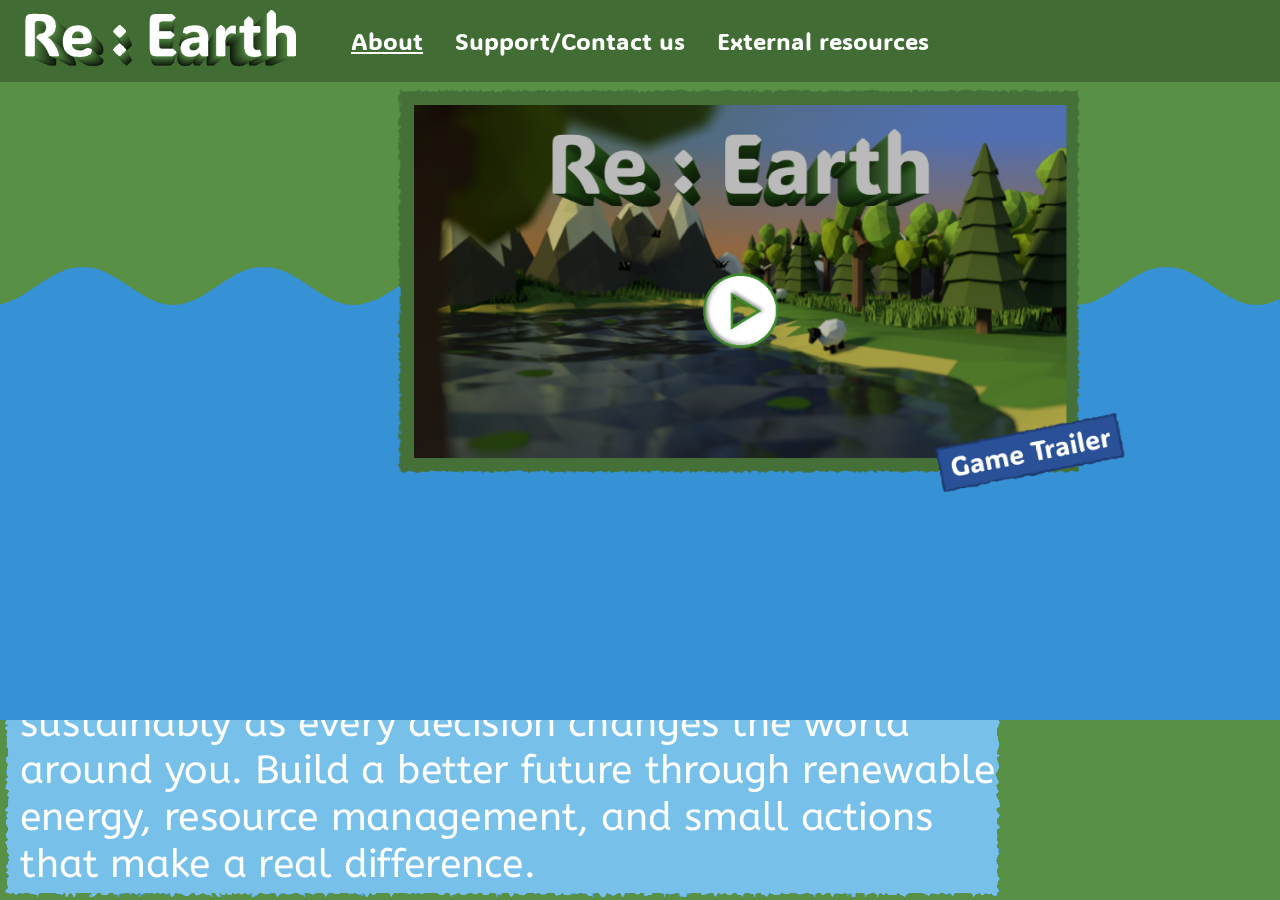
==== About.html @ cc4aa14b "Adding...." ====
<!DOCTYPE html>
<html lang="en">
<head>
    <meta charset="UTF-8">
    <title>Re:Earth About</title>
    <link rel="preconnect" href="https://fonts.googleapis.com">
    <link rel="preconnect" href="https://fonts.gstatic.com" crossorigin>
    <link href="https://fonts.googleapis.com/css2?family=ADLaM+Display&display=swap" rel="stylesheet">
    <link rel="stylesheet" href="https://www.w3schools.com/w3css/4/w3.css">
    <link rel="stylesheet" href="style-about.css">
</head>
<body>
<div class="w3-top bg-nav-green"> <!-- Code for the nav bar -->

  <div class="w3-bar custom-nav-flex" id="myNavbar">

    <div class="nav-zone-left">
      <a href="index.html" class="w3-bar-item w3-button nav-left-btn"><img src="images/Small-Logo.png" alt="Nintendo button" class="img-logo"></a>
    </div>

    <div class="nav-zone-center">
      <a href="About.html" class="w3-bar-item" style="color: white;">About</a>
      <a href="Support-Contact-us.html" class="w3-bar-item w3-button" style="color: white;"><i class="fa fa-th"></i> Support/Contact us</a>
      <a href="External-resources.html" class="w3-bar-item w3-button" style="color: white;"><i class="fa fa-user"></i> External resources</a>
    </div>

    <div class="nav-zone-right"></div>
  </div>
</div>

<img src="images/Fake_Vid_withtrail.png" class="Vid"> <!-- Three images are for the fake video, the about text, and the blue water background-->

<img src="images/About_Text - Copy.png">

<img src="images/BlueBG-drop.png" class="Divider">

</body>
</html>
---- style-about.css ----
html, body {
  margin: 0;
  height: 100%;
  overflow: hidden;
  background-color: #589046;
}

body, h1, h2, h3, h4, h5, h6, p, #myNavbar, a {
    font-family: "ADLaM Display", monospace;
    color: white;
}

.adlam-display-regular {
  font-family: "ADLaM Display", system-ui;
  font-weight: 400;
  font-style: normal;
}

.bg-nav-green {
    background-color: #416d34;
}

#myNavbar, #Logo-container, .w3-container {
    position: relative;
    z-index: 10;
}

#myNavbar a {
    font-size: 24px;
}

.custom-nav-flex {
    display: flex !important;
    align-items: center;
    justify-content: space-between;
    width: 100%;
}

.nav-zone-left, .nav-zone-right {
    flex: 1;
    display: flex;
}

.nav-zone-left {
    justify-content: flex-start;
}

.nav-zone-right {
    justify-content: flex-end;
}

.nav-zone-center {
    display: flex;
    justify-content: center;
    flex-wrap: nowrap;
}

.Vid {
    position: relative;
    left: 30%;
    width: 50em;
    height: auto;
    z-index: 100;
    margin-top: 5em;
}

.Divider {
    position: fixed;
    top: 0vw;
    left: 0vw;
    width: 100%;
    max-width: 100%;
    height: auto;
}
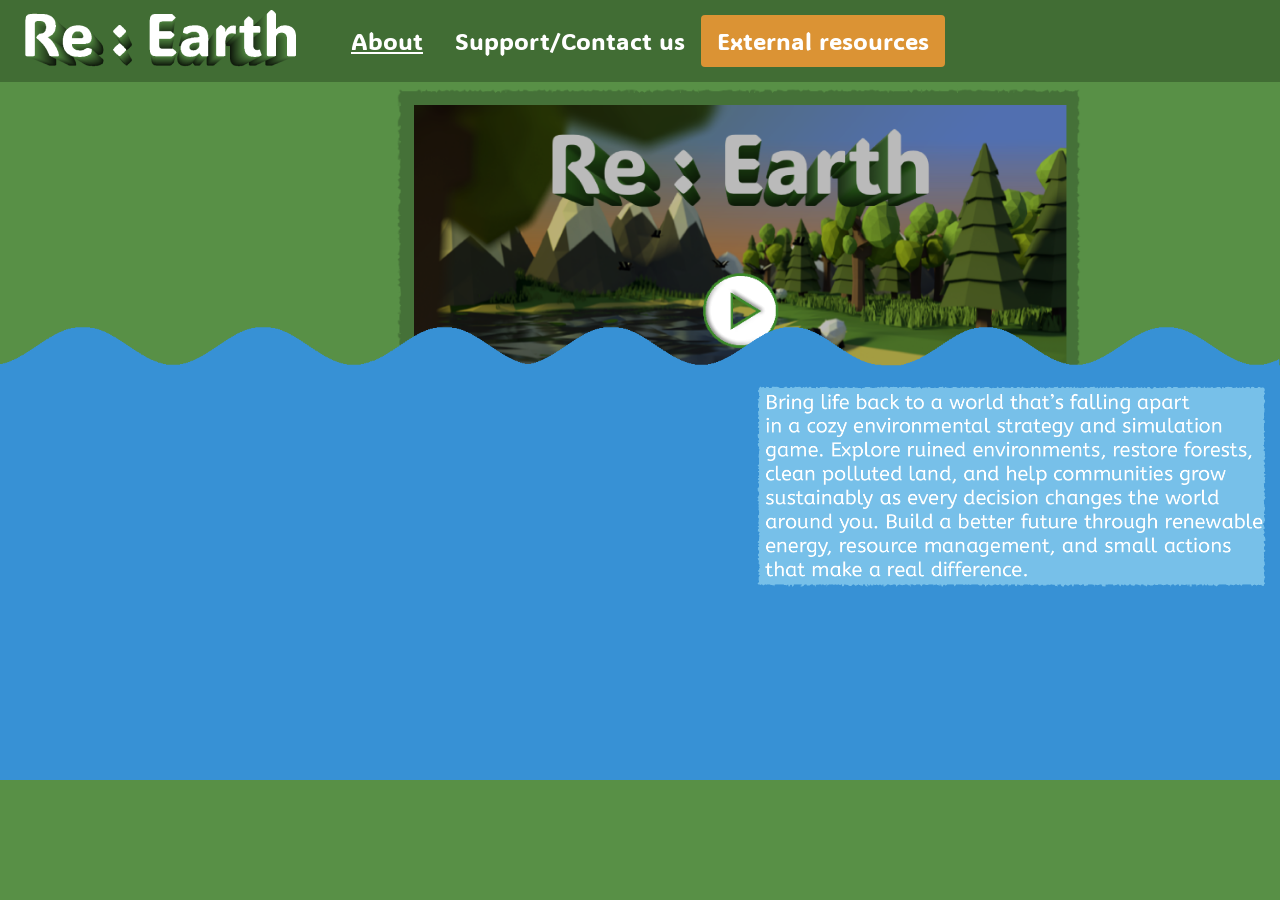
==== commit 379bc755: "Adding...." ====
--- a/About.html
+++ b/About.html
@@ -21,16 +21,23 @@
     <div class="nav-zone-center">
       <a href="About.html" class="w3-bar-item" style="color: white;">About</a>
       <a href="Support-Contact-us.html" class="w3-bar-item w3-button" style="color: white;"><i class="fa fa-th"></i> Support/Contact us</a>
-      <a href="External-resources.html" class="w3-bar-item w3-button" style="color: white;"><i class="fa fa-user"></i> External resources</a>
+      <div class="dropdown">
+           <button class="dropbtn"><i class="fa fa-user"></i> External resources</button>
+           <div class="dropdown-content">
+                <a href="https://www.chivecharities.nz/charity-type/environmental">Chive charities</a>
+                <a href="https://www.onepercentcollective.org/charity/sustainable-coastlines">Sustainable coastlines</a>
+                <a href="https://hopenz.org.nz/">Hope NZ</a>
+           </div>
+      </div>
     </div>
 
-    <div class="nav-zone-right"></div>
+   <div class="nav-zone-right"></div>
   </div>
 </div>
 
 <img src="images/Fake_Vid_withtrail.png" class="Vid"> <!-- Three images are for the fake video, the about text, and the blue water background-->
 
-<img src="images/About_Text - Copy.png">
+<img src="images/About_Text - Copy.png" class="About_Text">
 
 <img src="images/BlueBG-drop.png" class="Divider">
 
--- a/style-about.css
+++ b/style-about.css
@@ -18,11 +18,13 @@
 
 .bg-nav-green {
     background-color: #416d34;
+     overflow: visible !important;
 }
 
 #myNavbar, #Logo-container, .w3-container {
     position: relative;
-    z-index: 10;
+    z-index: 200;
+     overflow: visible !important;
 }
 
 #myNavbar a {
@@ -55,18 +57,81 @@
     flex-wrap: nowrap;
 }
 
+.dropdown {
+  position: relative;
+  display: inline-block;
+  vertical-align: middle;
+}
+
+/* The Blue Clickable/Hoverable Button */
+.dropbtn {
+  background-color: #db9334;
+  color: white;
+  padding: 8px 16px;
+  font-size: 24px;
+  font-family: "ADLaM Display", monospace;
+  border: none;
+  cursor: pointer;
+  border-radius: 4px;
+}
+
+/* The Floating Menu Container Box */
+.dropdown-content {
+  display: none;
+  position: absolute;
+  top: 100%;
+  left: 50%;
+  transform: translateX(-50%);
+  background-color: #ffffff;
+  min-width: 220px;
+  z-index: 10005 !important;
+  border-radius: 4px;
+}
+
+/* Individual Links Inside The White Box Area */
+.dropdown-content a {
+  color: #333333 !important; /* Force black text against white background */
+  padding: 12px 16px;
+  text-decoration: none;
+  display: block;
+  font-size: 18px !important;
+  text-align: left;
+}
+
+/* Changes gray level during a selection item highlight */
+.dropdown-content a:hover {
+  background-color: #f1f1f1;
+}
+
+/* Master triggers to fire up visual layout box on hover element state */
+.dropdown:hover .dropdown-content {
+  display: block !important;
+}
+
+.dropdown:hover .dropbtn {
+  background-color: #c78530;
+}
+
 .Vid {
     position: relative;
     left: 30%;
     width: 50em;
     height: auto;
-    z-index: 100;
     margin-top: 5em;
+}
+
+.About_Text {
+    position: fixed;
+    left: 59vw;
+    width: 40vw;
+    height: auto;
+    margin-top: 30vw;
+    z-index: 1;
 }
 
 .Divider {
     position: fixed;
-    top: 0vw;
+    top: 4.7vw;
     left: 0vw;
     width: 100%;
     max-width: 100%;
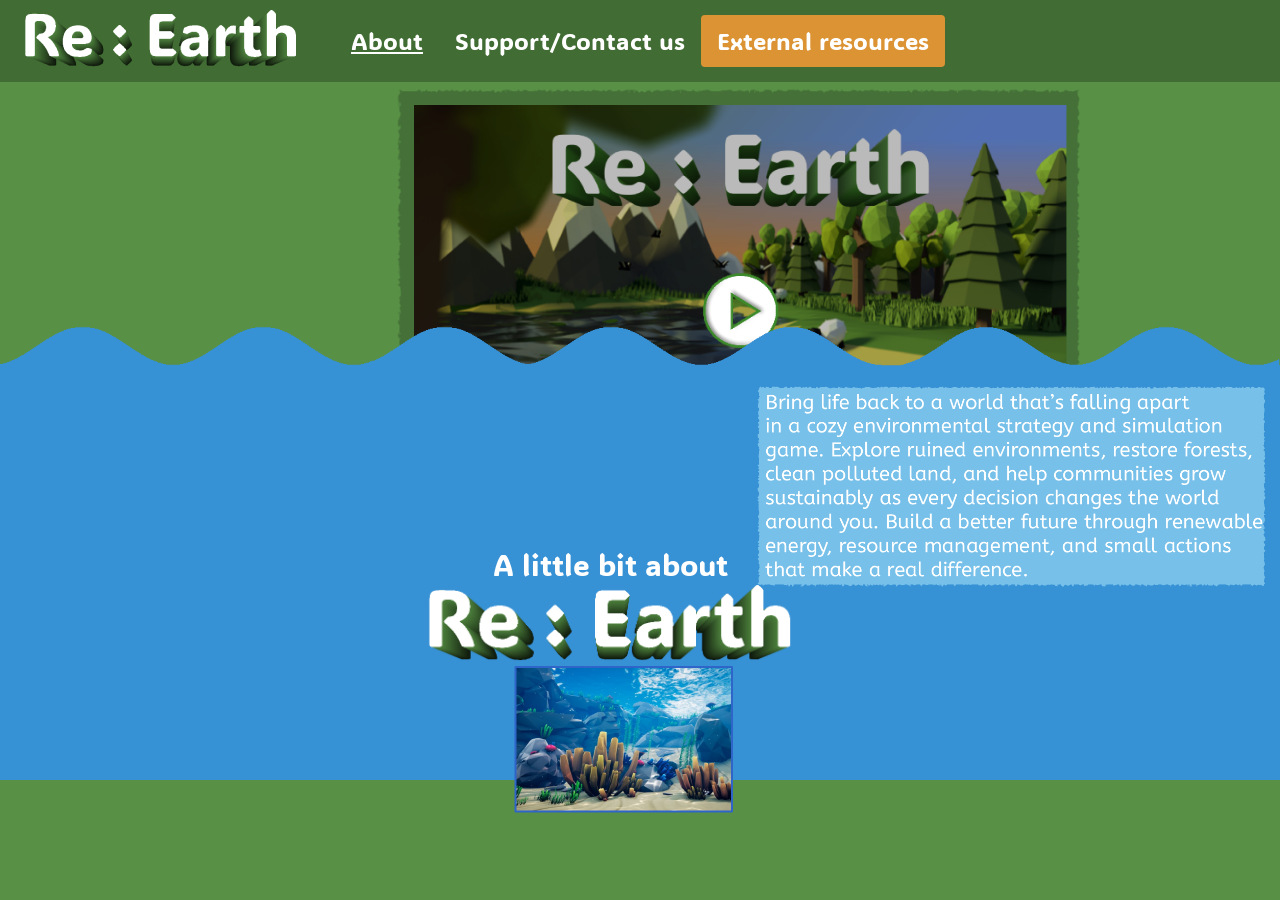
==== commit 08abab46: "Adding...." ====
--- a/About.html
+++ b/About.html
@@ -15,7 +15,7 @@
   <div class="w3-bar custom-nav-flex" id="myNavbar">
 
     <div class="nav-zone-left">
-      <a href="index.html" class="w3-bar-item w3-button nav-left-btn"><img src="images/Small-Logo.png" alt="Nintendo button" class="img-logo"></a>
+      <a href="index.html" class="w3-bar-item w3-button nav-left-btn"><img src="images/Small-Logo.png" alt="Small Logo" class="img-logo"></a>
     </div>
 
     <div class="nav-zone-center">
@@ -39,6 +39,16 @@
 
 <img src="images/About_Text - Copy.png" class="About_Text">
 
+<div class=" w3-center w3-xlarge w3-container"> <!-- Text under the logo -->
+    <p style="position: relative; top: 0.4em; left: -1em; font-size: 30px;">A little bit about</p>
+</div>
+
+<div id="Logo-container" > <!-- Code for the logo -->
+    <img src="images/Re_Earth Logo - Copy.png" class="Logo" alt="Re-Earth-logo">
+</div>
+
+<img src="images/Page2_image6.png" class="sixthimage">
+
 <img src="images/BlueBG-drop.png" class="Divider">
 
 </body>
--- a/style-about.css
+++ b/style-about.css
@@ -129,6 +129,28 @@
     z-index: 1;
 }
 
+#Logo-container {
+    display: flex;
+    justify-content: center;
+    margin-top: -20px;
+    left: -2em;
+    position: relative;
+    z-index: 10;
+}
+.Logo {
+    width: 370px;
+    height: auto;
+}
+
+.sixthimage {
+    position: relative;
+    z-index: 1;
+    margin-top: -27vw;
+    left: 22.5vw;
+    width: 75%;
+    height: auto;
+}
+
 .Divider {
     position: fixed;
     top: 4.7vw;
@@ -136,4 +158,5 @@
     width: 100%;
     max-width: 100%;
     height: auto;
+    z-index: 0;
 }
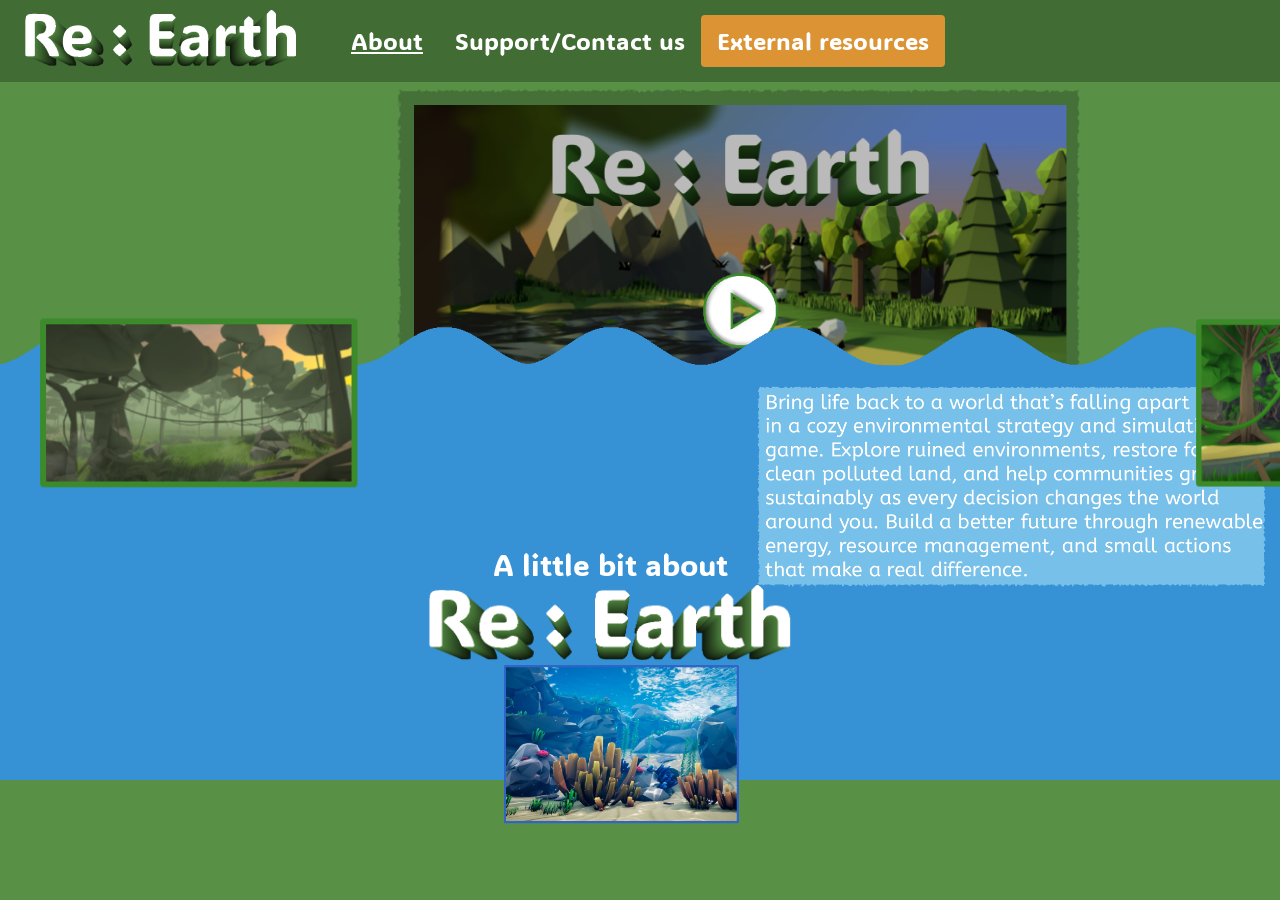
==== commit 373fd8b4: "Adding...." ====
--- a/About.html
+++ b/About.html
@@ -47,6 +47,11 @@
     <img src="images/Re_Earth Logo - Copy.png" class="Logo" alt="Re-Earth-logo">
 </div>
 
+<!-- images -->
+<img src="images/Page2_image1.png" class="firstimage">
+
+<img src="images/Page2_image2.png" class="secondimage">
+
 <img src="images/Page2_image6.png" class="sixthimage">
 
 <img src="images/BlueBG-drop.png" class="Divider">
--- a/style-about.css
+++ b/style-about.css
@@ -142,12 +142,29 @@
     height: auto;
 }
 
-.sixthimage {
+.firstimage {
     position: relative;
     z-index: 1;
-    margin-top: -27vw;
-    left: 22.5vw;
-    width: 75%;
+    left: 3vw;
+    top: -27vw;
+    width: 25%;
+    height: auto;
+}
+
+.secondimage {
+    position: relative;
+    z-index: 1;
+    left: 23cm;
+    top: -27vw;
+    width: 25%;
+    height: auto;
+}
+
+.sixthimage {
+    position: fixed;
+    z-index: 1;
+    left: 39vw;
+    width: 19%;
     height: auto;
 }
 
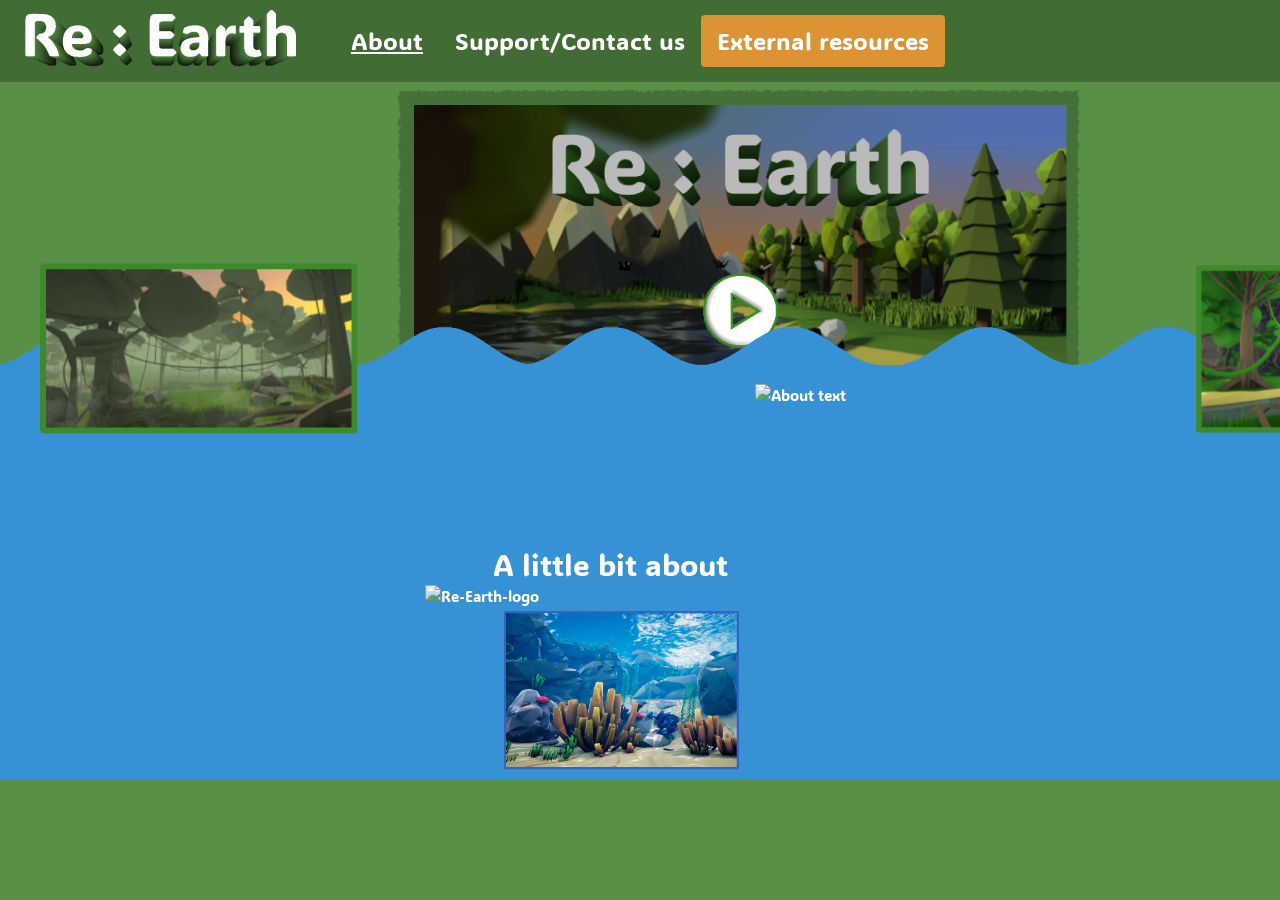
==== commit 130826fd: "Adding...." ====
--- a/About.html
+++ b/About.html
@@ -35,26 +35,26 @@
   </div>
 </div>
 
-<img src="images/Fake_Vid_withtrail.png" class="Vid"> <!-- Three images are for the fake video, the about text, and the blue water background-->
+<img src="images/Fake_Vid_withtrail.png" class="Vid" alt="Re:Earth trailer video"> <!-- Three images are for the fake video, the about text, and the blue water background-->
 
-<img src="images/About_Text - Copy.png" class="About_Text">
+<img src="images/About_Text.png" class="About_Text" alt="About text">
 
 <div class=" w3-center w3-xlarge w3-container"> <!-- Text under the logo -->
     <p style="position: relative; top: 0.4em; left: -1em; font-size: 30px;">A little bit about</p>
 </div>
 
 <div id="Logo-container" > <!-- Code for the logo -->
-    <img src="images/Re_Earth Logo - Copy.png" class="Logo" alt="Re-Earth-logo">
+    <img src="images/Re_Earth_Logo.png" class="Logo" alt="Re-Earth-logo">
 </div>
 
 <!-- images -->
-<img src="images/Page2_image1.png" class="firstimage">
+<img src="images/Page2_image1.png" class="firstimage" alt="Gameplay image 1">
 
-<img src="images/Page2_image2.png" class="secondimage">
+<img src="images/Page2_image2.png" class="secondimage" alt="Gameplay image 2">
 
-<img src="images/Page2_image6.png" class="sixthimage">
+<img src="images/Page2_image6.png" class="sixthimage" alt="Gameplay image 6">
 
-<img src="images/BlueBG-drop.png" class="Divider">
+<img src="images/BlueBG-drop.png" class="Divider" alt="Blue waves backdrop">
 
 </body>
 </html>
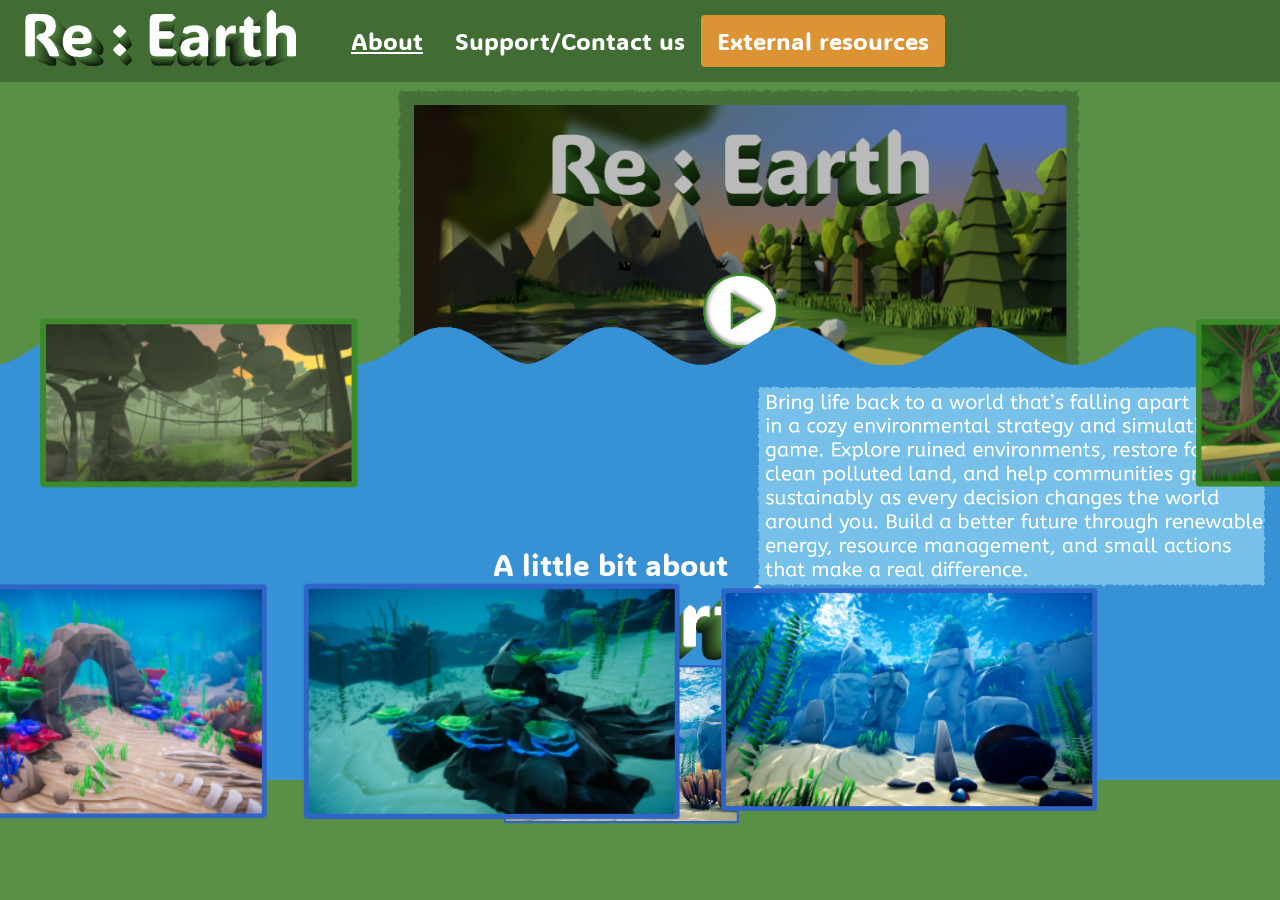
==== commit c6b6eb5c: "Adding...." ====
--- a/About.html
+++ b/About.html
@@ -54,6 +54,12 @@
 
 <img src="images/Page2_image6.png" class="sixthimage" alt="Gameplay image 6">
 
+<div class="image-row"> <!-- The row of gameplay images -->
+    <img src="images/Page2_image3.png" class="image" alt="Gameplay image 3">
+    <img src="images/Page2_image4.png" class="image" alt="Gameplay image 4">
+    <img src="images/Page2_image5.png" class="image" alt="Gameplay image 5">
+</div>
+
 <img src="images/BlueBG-drop.png" class="Divider" alt="Blue waves backdrop">
 
 </body>
--- a/style-about.css
+++ b/style-about.css
@@ -168,6 +168,23 @@
     height: auto;
 }
 
+.image-row {
+    display: flex;
+    justify-content: center;
+    gap: 20px;
+    padding: 20px;
+    position: relative;
+    z-index: 100;
+    margin-top: -18.6em;
+    left: -10em;
+}
+
+.image-row img {
+    width: 395px;
+    height: auto;
+    display: block;
+}
+
 .Divider {
     position: fixed;
     top: 4.7vw;
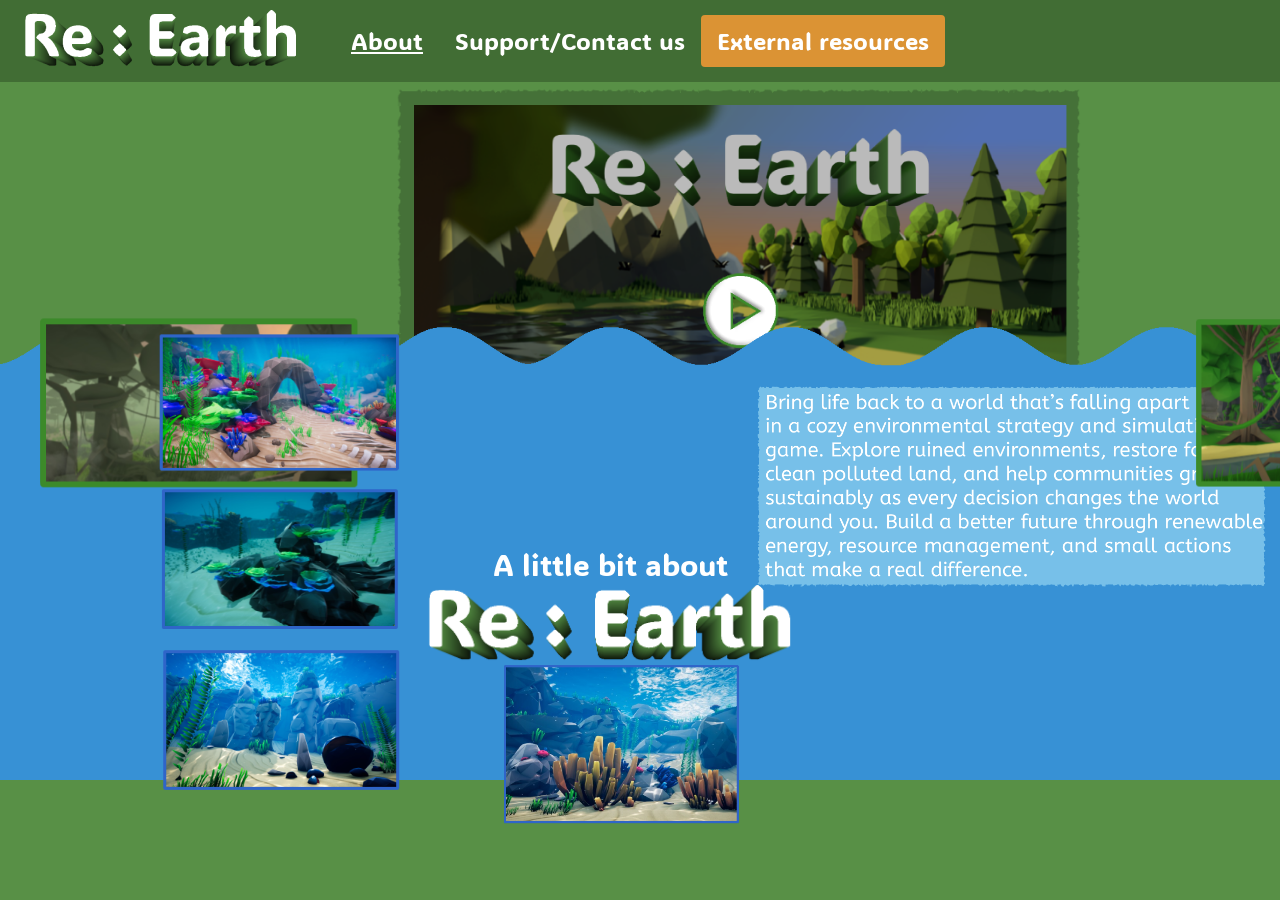
==== commit c9b1814b: "Adding...." ====
--- a/About.html
+++ b/About.html
@@ -2,6 +2,7 @@
 <html lang="en">
 <head>
     <meta charset="UTF-8">
+    <meta name="viewport" content="width=device-width, initial-scale=1.0">
     <title>Re:Earth About</title>
     <link rel="preconnect" href="https://fonts.googleapis.com">
     <link rel="preconnect" href="https://fonts.gstatic.com" crossorigin>
@@ -20,7 +21,7 @@
 
     <div class="nav-zone-center">
       <a href="About.html" class="w3-bar-item" style="color: white;">About</a>
-      <a href="Support-Contact-us.html" class="w3-bar-item w3-button" style="color: white;"><i class="fa fa-th"></i> Support/Contact us</a>
+      <a href="Support_Contact.html" class="w3-bar-item w3-button" style="color: white;"><i class="fa fa-th"></i> Support/Contact us</a>
       <div class="dropdown">
            <button class="dropbtn"><i class="fa fa-user"></i> External resources</button>
            <div class="dropdown-content">
--- a/style-about.css
+++ b/style-about.css
@@ -1,22 +1,22 @@
-html, body {
+html, body { /* Sets the background colour of the page */
   margin: 0;
   height: 100%;
   overflow: hidden;
   background-color: #589046;
 }
 
-body, h1, h2, h3, h4, h5, h6, p, #myNavbar, a {
+body, h1, h2, h3, h4, h5, h6, p, #myNavbar, a { /* Sets the font and the text colour */
     font-family: "ADLaM Display", monospace;
     color: white;
 }
 
-.adlam-display-regular {
+.adlam-display-regular { /* Font setup */
   font-family: "ADLaM Display", system-ui;
   font-weight: 400;
   font-style: normal;
 }
 
-.bg-nav-green {
+.bg-nav-green { /* Background colour for Nav bar */
     background-color: #416d34;
      overflow: visible !important;
 }
@@ -30,7 +30,7 @@
 #myNavbar a {
     font-size: 24px;
 }
-
+ /* Flexbox code for nav-bar */
 .custom-nav-flex {
     display: flex !important;
     align-items: center;
@@ -56,7 +56,7 @@
     justify-content: center;
     flex-wrap: nowrap;
 }
-
+/* Shifts the position of the dropdown menu */
 .dropdown {
   position: relative;
   display: inline-block;
@@ -108,6 +108,7 @@
   display: block !important;
 }
 
+/* Changes the colour of the dropdown button when hovered over */
 .dropdown:hover .dropbtn {
   background-color: #c78530;
 }
@@ -170,17 +171,19 @@
 
 .image-row {
     display: flex;
+    flex-direction: column;
     justify-content: center;
-    gap: 20px;
+    gap: 10px;
     padding: 20px;
     position: relative;
     z-index: 100;
-    margin-top: -18.6em;
-    left: -10em;
+    margin-top: -35em;
+    left: 9em;
 }
 
 .image-row img {
-    width: 395px;
+    width: 260px;
+    max-width: 20%;
     height: auto;
     display: block;
 }
